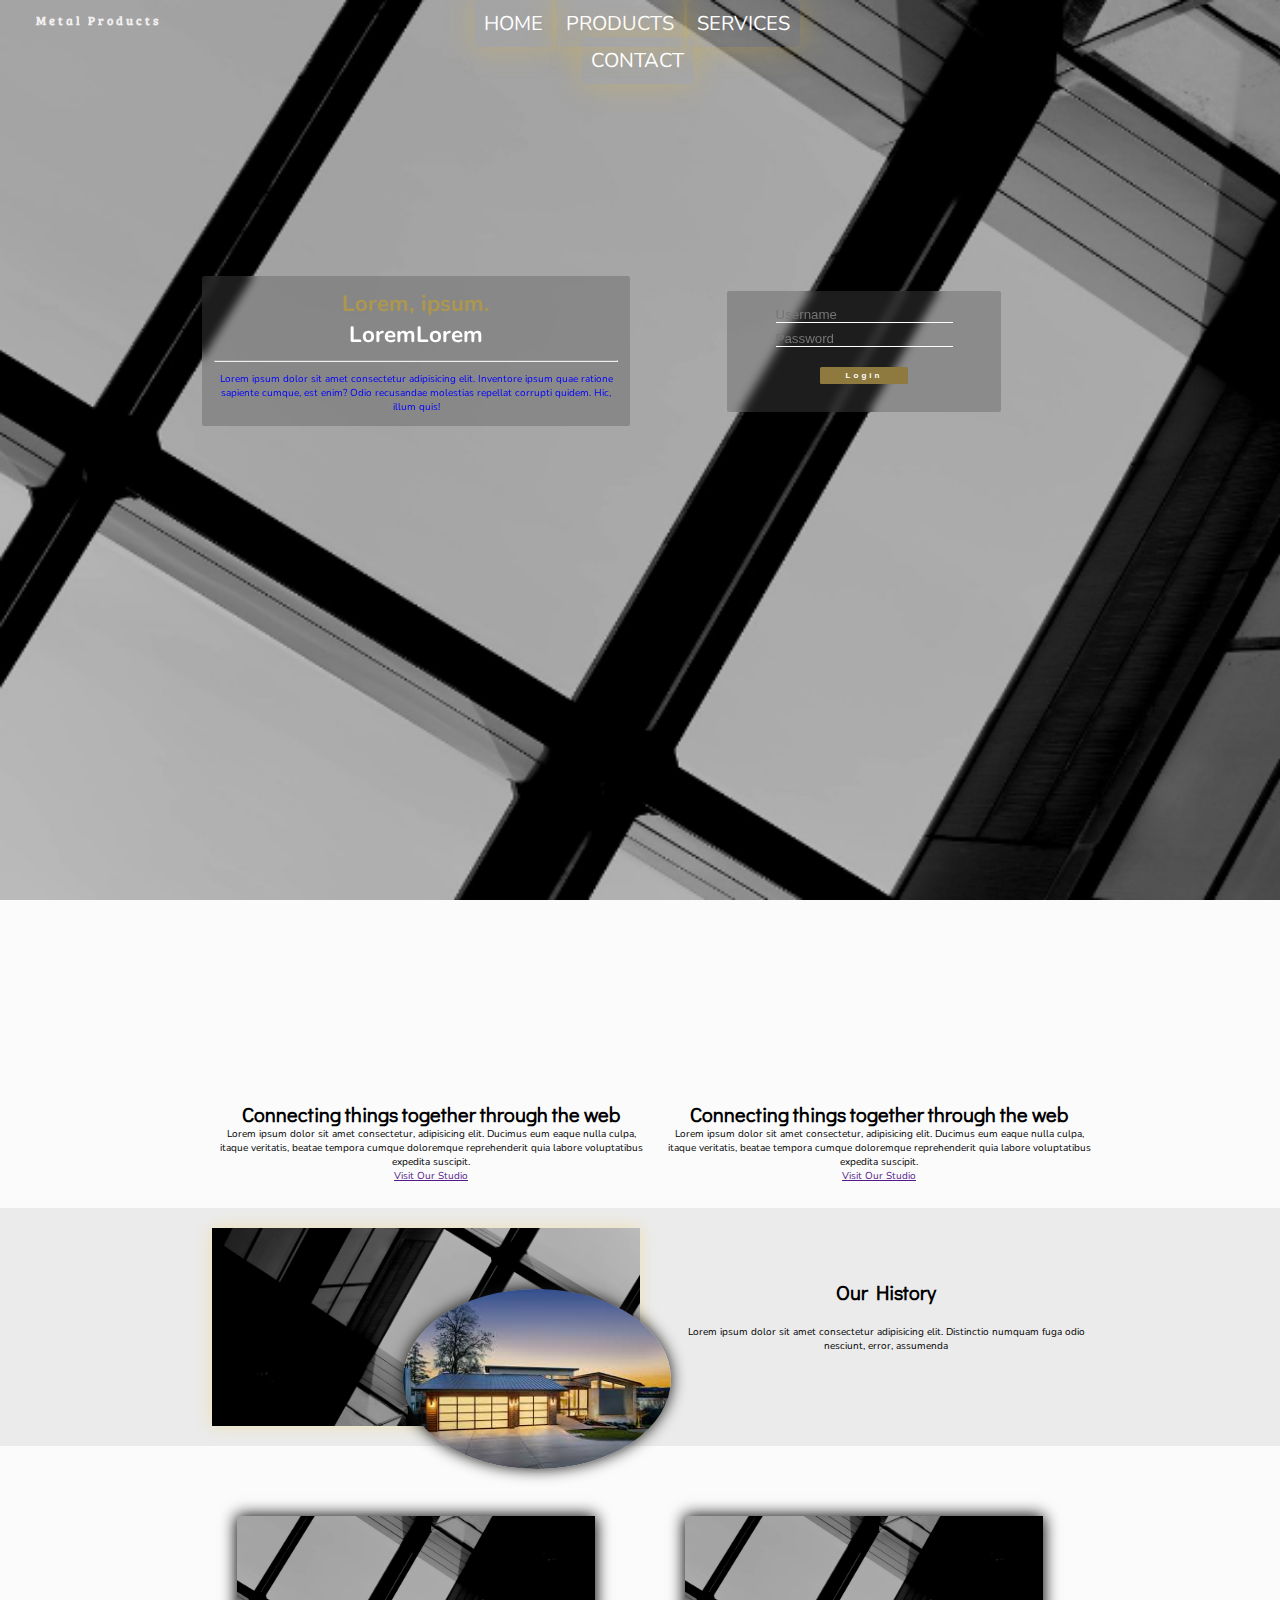
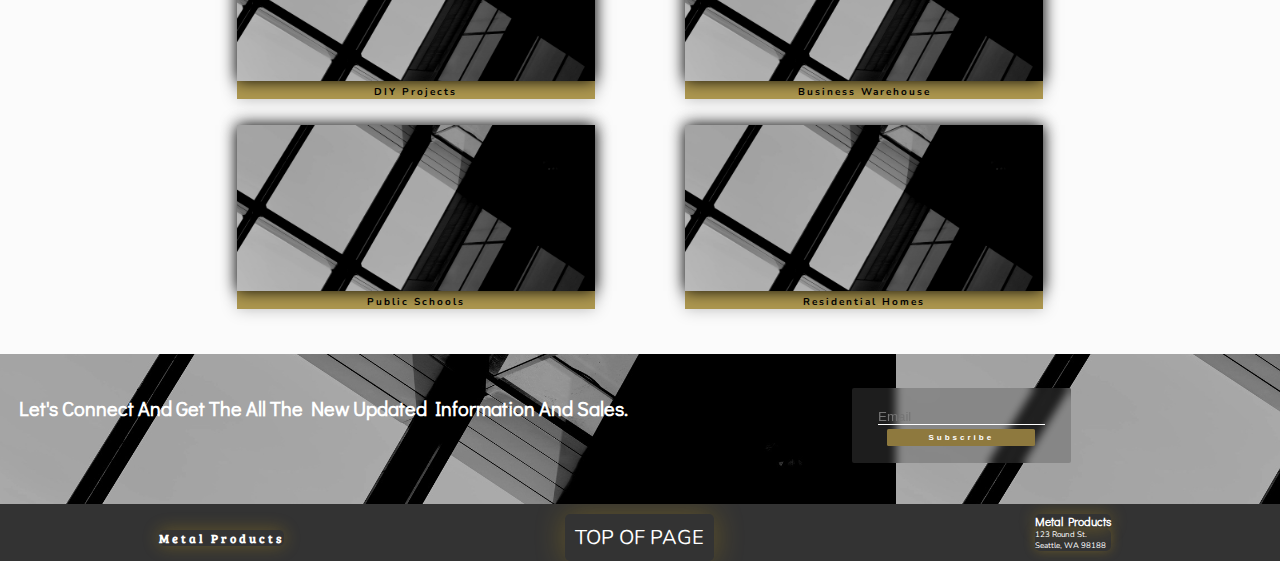
==== index.html @ ceb19df6 "Initial commit" ====
<!DOCTYPE html>
<html lang="en">
  <head>
    <meta charset="UTF-8" />
    <meta http-equiv="X-UA-Compatible" content="IE=edge" />
    <meta name="viewport" content="width=device-width, initial-scale=1.0" />
    <title>Metal Product</title>
    <link rel="icon" href="favicon.ico?v2" />
    <link rel="stylesheet" href="style.css" />
  </head>
  <body>
    <header>
      <div class="nav-container">
        <div class="nav-logo"><h3>Metal Products</h3></div>
        <ul class="ul-links">
          <li><a href="">Home</a></li>
          <li><a href="products.html">Products</a></li>
          <li><a href="">Services</a></li>
          <li><a href="contactme.html">Contact</a></li>
        </ul>
      </div>
    </header>
    <main>
      <section class="hero-container">
        <div class="hero-container-box">
          <div class="box-left">
            <div class="left">
              <div class="left-text-xlarge">Lorem, ipsum.</div>
              <div class="left-text-xlarge dev">LoremLorem</div>
              <hr />
              <p>Lorem ipsum dolor sit amet consectetur adipisicing elit. Inventore
              ipsum quae ratione sapiente cumque, est enim? Odio recusandae
              molestias repellat corrupti quidem. Hic, illum quis!
            </p>
            </div>
          </div>
          <div class="box-right">
            <div class="right">
              <form class="form-login">
                <div class="form-group">
                  <input type="text" placeholder="Username" />
                </div>
                <div class="form-group">
                  <input type="password" placeholder="Password" />
                </div>
                <div class="form-group">
                  <button class="button-login">Login</button>
                </div>
              </form> 
            </div>
            </div>
          </div>
        </div>
      </section>
      <section class="main-about-text">
        <div class="inner-about">
          <div class="about-text-left">
            <h1 class="section-subject">
              Connecting things together <span>through the web</span>
            </h1>
            <p>
              Lorem ipsum dolor sit amet consectetur, adipisicing elit. Ducimus
              eum eaque nulla culpa, itaque veritatis, beatae tempora cumque
              doloremque reprehenderit quia labore voluptatibus expedita suscipit.
            </p>
           
            <a href="" class="main-btn btn-color">Visit Our Studio</a>
          </div>
          <div class="about-text-right">
            <h1 class="section-subject">
              Connecting things together <span>through the web</span>
            </h1>
            <p>
              Lorem ipsum dolor sit amet consectetur, adipisicing elit. Ducimus
              eum eaque nulla culpa, itaque veritatis, beatae tempora cumque
              doloremque reprehenderit quia labore voluptatibus expedita suscipit.
            </p>
            <a href="" class="main-btn btn-color">Visit Our Studio</a>
          </div>
        </div>
     
      </section>
      <section class="main-history">
        <div class="main-history-text">
          <img
            class="history-img"
            src="./images/Login Page Mobile Prototype (2).png"
            alt="metal building"
          />
          <img
            class="history-circle"
            src="./images/RoofHomeCircle.jpg"
            alt="metal building"
          />
          <div class="history-text">
                <h1>Our History</h1>
            <p>
              Lorem ipsum dolor sit amet consectetur adipisicing elit.
              Distinctio numquam fuga odio nesciunt, error, assumenda
            </p>

          </div>
        </div>
      </section>
      <section class="project">
        <div class="fig fig-one">
            <a href="" class="button btn-color btn-smaller"><img src="./images/Login Page Mobile Prototype.png" alt="" />
      DIY Projects</a>
        </div>
        <div class="fig fig-two">
            <a href="" class="button btn-color btn-smaller"><img src="./images/Login Page Mobile Prototype.png" alt="" />
                Business Warehouse</a> 
        </div>
        <div class="fig fig-three">
            <a href="" class="button btn-color btn-smaller"> <img src="./images/Login Page Mobile Prototype.png" alt="" />
                Public Schools</a>
        </div>
        <div class="fig fig-four">
            <a href="" class="button btn-color btn-smaller"><img src="./images/Login Page Mobile Prototype.png" alt="" />
                Residential Homes</a>
        </div>
      </section>
      <section class="main-subscribe">
        <h1 class="section-item section-subject-left">
          Let's Connect And Get The All The New <span> Updated Information And Sales.</span>
        </h1>
        <div class="section-item section-subject-right">
          <form class="form-login">
            <div class="form-group">
              <input type="text" placeholder="Email" />
            </div>
            <div class="form-group">
              <button class="button-login">Subscribe</button>
            </div>
          </form>
        </div>
      </section>
    </main>
    <footer class="main-footer">
        <section class="nav-logo nav-logo-footer">
          <h3>Metal Products</h3>
        </section>
        <section>
          <ul class="ul-links">
            <li><a href="">Top of Page</a></li>
           
          </ul>
        </section>
      <section class="contact-info">
        <h3>Metal Products</h3>
        <p>
          123 Round St. <br />
          Seattle, WA 98188
        </p>
      </section>
    </footer>
  </body>
</html>
---- style.css ----
@import url('https://fonts.googleapis.com/css2?family=Bree+Serif&family=Didact+Gothic&family=Kreon:wght@700&family=Nunito:wght@300&family=Source+Sans+Pro:ital,wght@0,300;0,700;1,900&family=Space+Mono:wght@400;700&display=swap');

/* font-family: 'Bree Serif', serif;
font-family: 'Didact Gothic', sans-serif;
font-family: 'Kreon', serif;
font-family: 'Nunito', sans-serif;
font-family: 'Source Sans Pro', sans-serif;
font-family: 'Space Mono', monospace; */



* {
    padding: 0;
    margin: 0;
    box-sizing: border-box;
}
html{
    background-color:rgba(247, 247, 247, 0.5);
    max-width: 1900px;
    
}

body {
    font-size: 10px;
    height: 100vh;
    width: 100%;
    background-color:rgb(151, 146, 146);
    background: url(/images/Login\ Page\ Mobile\ Prototype.png);
    background-size: cover;
    background-repeat: no-repeat;
    font-family: 'Nunito', sans-serif;
    min-width: 310px;
}
/* main {
    width: 70%;
    margin: 0 auto;
} */



h1, h2, h3, h4, h5, h6 {
    font-family:'Didact Gothic', sans-serif;
}
button {
    background-color:#8E793E;
    border-radius: 0.2em;
    border: none;
    font-size: 0.8em;
    padding: 0.5em;
    text-align: center;
    transition: all 500ms ease-in-out;
}

button:hover{
    background-color:rgb(44, 44, 44);
}

header{
    width: 100%;
    height: 20hv;
    color: rgb(242, 239, 239);
    background: transparent;
    /* transition: all 300ms ease-in-out; */
}

.header:hover {
    box-shadow: 0px 0px 15px 2px black;
}

.header-other{
    padding: 2em;
    width: 100%;
    background-color: #333;
}

.nav-container{
    display: grid;
    grid-template-columns: repeat(3, 1fr);
    grid-template-areas: "logo links search";
    margin-left: 0.7em;
    margin-right: 1.2em;
}

.nav-logo h3{
    font-family: 'Bree Serif', serif;
    text-align: left;
    margin-top: 1em;
    margin-left: 2.5em;
    letter-spacing: 3px;;
    grid-area: logo;
}


.ul-links{
    text-align: center;
    grid-area: links;
    transition: all 400ms ease-in-out;
}

.ul-links li {
      display: inline-block;
      text-transform: uppercase;
      cursor: pointer;
      list-style-type: none;
      margin-top: 1em;
}

.ul-links li a{
    text-decoration: none;
    color: white;
    font-size: 0.8em;
    padding: 0.5em;
    transition: all 400ms ease-in-out;
}

.ul-links li a:hover{
    color:rgb(8, 55, 246);
    font-size: 0.8em;
}

.hero-container{
    width: 100%;
}

.hero-container-box{
   display: grid;
   grid-template-columns: repeat(2, 1fr);
   grid-template-areas: "left right";
   width: 70%;
   margin: 0 auto;
}

.left{
 grid-area: left;
 color: blue;
 background-color: aqua;
}

.right{
    grid-area: right;
}

.form-group input {
    outline: none;
    margin: 0.3em;
    max-width: 90%;

}

.form-group input:focus::placeholder{
    /* Reduce the font size when focused */
    font-size: 0.7em;
}


.form-group{
    text-align: center;
}


.hero-container{
    height: 90vh;
}

.hero-container-box{
    margin-top: 5%;

}

.box-left, .box-right{
    padding: 1em;
}

.left, .right{
    padding: 1em;
    border: 2px solid transparent;
    background: #54545459;
    border-radius: 2px;
    backdrop-filter: blur(0.4em);
 }

 .left{
    max-height: 100%;
    width: 100%;
 }
 .right{
    width: 100%;
 }

 .left-text-large{
    font-size: 1.5rem;
    color: #ffffff;
 }

 .left-text-xlarge{
    font-size: 1.4rem;
    color:#AD974F;
    font-weight: 700;
 }

.dev{
    color: #ffffff;
 }
 hr{
    margin-bottom: 1em;
    margin-top: 1em;
 }

 .form-login input{
    border: none;
    background: transparent;
    border-bottom: 1px solid #ffffff;
 }

 .button-login{
    width: 80%;
    color: #ffffff;
    font-weight: 900;
    letter-spacing: 3px;
 }
 /* media query for button-login */


 /* ----------------- About text below hero image --------------- */
.main-about-text{
    display: flow-root;
    margin: 1.5em;
    width: 100%;
}
.inner-about{
    width: 70%;
    margin: 0 auto;
}

.main-about-text .about-text-left {
    float: left;
    width: 50%;
    text-align: center;
    padding: 1em;
}
.main-about-text .about-text-right {
    float: right;
    width: 50%;
    text-align: center;
    padding: 1em;
}

.img-prod{
    float: left;
    width: 50%;
    text-align: center;
    padding: 1em;
}


 /* ----------------- History text below About Info --------------- */

 .main-history{
     width: 100%;
     background-color:rgba(181, 181, 181, 0.235);
 }
.main-history-text {
    display: flow-root;
    margin-top: 8em;
    position: relative;
    padding: 2em;
    width: 70%;
    margin: 0 auto;
}

.history-img{
    float: left;
    width: 50%;
    box-shadow: 0 0 1.5em rgba(247, 192, 11, 0.25);
    position: relative;
    /* box-shadow: 0 0 1.5em rgba(0, 0, 0, 0.25); */

}
.history-circle{
    position: absolute;
    top: 34%;
    left: 23.5%;
    border-radius: 60%;
    width: 30%;
    box-shadow: 0 0 1.5em rgb(20, 20, 19);
    animation-name: slide-bottom;
    animation-duration: 3s;

}



.history-text{
    position: absolute;
    top: 30%;
    left: 55%;
}
/* mediaquery when smaller screen add top to decrease */
.history-text h1 {
    text-align: center;
    padding-bottom: 1em;
}

 /* ----------------- Sample work below history --------------- */
main{
    text-align: center;
}
.project{
    display: grid;
    grid-template-columns: repeat(2, 1fr);
    grid-template-rows: repeat(2, 1fr);
    grid-template-areas:
    "img1 img2"
    "img3 img4";
    gap: 0.1em;
    max-width: 70%;
    text-align: center;
    margin: 0 auto;
    margin-top: 7em;
    margin-bottom: 2em;
}

.fig{
  width: min(80%, 45em);
  margin: 0 auto 2.5em;
  box-shadow: 0 0 1.5em rgba(0, 0, 0, 0.25);
  background-color:#AD974F;
  display: flow-root;
}
.fig img{
    max-width: 100%;
    max-height: 100%;
    box-shadow: 0 0 1.5em rgba(0, 0, 0, 0.963);
    transition: all 400ms ease-in-out;
}
.fig img:hover{
    box-shadow: 0 0 1.5em rgba(115, 115, 115, 0.277);
    transition: all 400ms ease-in-out;
}

.fig a {
    max-width: 100%;
    text-decoration: none;
    letter-spacing: 2px;
    font-weight: 700;
    color: black;

}

.fig-one{
    grid-area: img1;
    position: relative;
}

.fig-two{
    grid-area: img2;
    position: relative;
}
.fig-three{
    grid-area: img3;
    position: relative;
}
.fig-four{
    grid-area: img4;
    position: relative;
}


/* -----------------Lets connect below sample projects--------------- */

.main-subscribe{
    background: url(/images/Login\ Page\ Mobile\ Prototype.png);
    height: 15em;
    /* background-color: rgba(155, 155, 155, 0.497); */
    display: grid;
    grid-template-columns: repeat(2, 1fr);
    grid-template-areas: "left right";
    position: relative;
    padding-bottom: 6em;
    padding-left: 0.5em;
}

.section-item{
    margin: auto;
    color: #ffffff;
}

.section-subject-left{
    grid-area:  left;
}

.section-subject-right{
    padding: 1.5em;
    border: 2px solid transparent;
    background: #54545459;
    border-radius: 2px;
    backdrop-filter: blur(0.4em);
    grid-area:  right;
    margin-top: 1em;


}
/* -----------------Footer below lets connect---------------------------- */
.main-footer {
    background-color: #333;
    display: grid;
    grid-template-columns: repeat(3, 1fr);
    gap: 2em;
    color: #ffffff;
    /* position: sticky;
    bottom: 0; */
    width: 100%;
}
.main-footer section{
    margin: auto;
    padding: 1em;
}

.contact-info p{
    font-size: 0.8em;
}

.ul-links a, .nav-logo-footer h3, .contact-info p, .contact-info h3{
    border-radius: 5px;
    box-shadow: 0 0 1.5em rgba(247, 192, 11, 0.25);

}




/* ---------------------------------------------- Products Page -------------------------------------------------------------- */

.body-product{
    font-size: 8px;
    height: 100%;
    width: 100vw;
    background-color:rgb(151, 146, 146);
    background: url(/images/Login\ Page\ Mobile\ Prototype.png);
    background-size: cover;
    background-repeat: no-repeat;
    font-family: 'Nunito', sans-serif;
}

.product-container{
    width: 80%;
    height: 100%;
    margin: 3em auto;
    padding: 3em;
    display: grid;
    grid-template-columns: repeat(2, 1fr);
    grid-template-areas: "left right";
    position: relative;
    border: 2px solid transparent;
    background: #54545459;
    border-radius: 2px;
    backdrop-filter: blur(0.4em);
}

.sub-left-container, .sub-right-container{
    box-shadow: 0 0 1.5em rgba(0, 0, 0, 0.997);
    background-color: #ffffff;
    margin: auto;
    padding: 2em;
}
.sub-right-container{
    grid-area: right;
}
.sub-left-container{
    grid-area: left;
}


.img-bottom, .img-top{
    max-width: 70%;
    /* border: 2px solid rgba(49, 48, 48, 0.707); */
    box-shadow: 0 0 1.5em rgba(0, 0, 0, 0.997);
}

.img-top{
    max-width: 25%;
    position: absolute;
    top: 17em;
    left: 13em;
}

.pc-one{
    animation-name: slide-left;
    animation-duration: 3s;

}
.pc-two{
    animation-name: slide-right;
    animation-duration: 3s;

}
.pc-three{
    animation-name: slide-bottom;
    animation-duration: 3s;

}


@keyframes slide-left{
    from{ transform: translateX(-90em)}
    to{ transform: translateX(0)}
}
@keyframes slide-right{
    from{ transform: translateX(90em)}
    to{ transform: translateX(0)}
}
@keyframes slide-bottom{
    from{ transform: translateY(90em)}
    to{ transform: translateY(0)}
}


/*--------------------------------------- contact me page ------------------------------------ */
.form-body{
    margin: auto;
}
.form-title {
	font-weight: 300;
	margin: 0;
	margin-bottom: 1.25rem;
}

.out{
    width: 60%;
    height: 70%;

}

.container {
	background-color:#fff;
	border-radius: 2em;
    max-width: 100%;
	overflow: hidden;
	position: relative;
    height: 70%;
    top: 15%;
    left: 20%;

}

.container-form {
    height: 100%;
	position: absolute;
	top: 0;
	transition: all 0.6s ease-in-out;

}

.container-left {
	left: 0;
	width: 50%;
	z-index: 2;
}

.container.right-side-active .container-left {
	transform: translateX(100%);
}

.container-message {
	left: 0;
	opacity: 0;
	width: 50%;
	z-index: 1;
}

.container.right-side-active .container-message {
	animation: show 2s;
	opacity: 1;
	transform: translateX(100%);
	z-index: 5;
}

.container-over {
	height: 100%;
	left: 50%;
	overflow: hidden;
	position: absolute;
	top: 0;
	transition: transform 0.6s ease-in-out;
	width: 50%;
	z-index: 100;
}

.container.right-side-active .container-over {
	transform: translateX(-100%);
}

.overlay {
	background: url("/images/RoofHomeCircle.jpg");
	background-attachment: fixed;
	background-position: center;
	background-repeat: no-repeat;
	background-size: cover;
	height: 100%;
	left: -100%;
	position: relative;
	transform: translateX(0);
	transition: transform 0.6s ease-in-out;
	width: 200%;
}

.container.right-side-active .overlay {
	transform: translateX(50%);
}


.container.right-side-active {
	transform: translateX(0);
}


.container.right-side-active {
	transform: translateX(20%);
}

.btn {
	background-color:#8E793E;
    max-width: 100%;
	border-radius: 1.4em;
	color: #ffffff;
	font-size: 0.8rem;
	font-weight: bold;
	letter-spacing: 0.1rem;
	padding: 0.9rem;
	text-transform: uppercase;
	transition: transform 80ms ease-in;
}



.btn:active {
	transform: scale(0.95);
}

.form {
	background-color:rgba(255, 255, 255, 0.58);
	display: flex;
	align-items: center;
	justify-content: center;
	flex-direction: column;
	padding: 0.7rem;
	height: 100%;
	text-align: center;
}

.input {
	background-color: rgba(64, 64, 64, 0.222);
	border: none;
	padding: 0.3rem;
	width: 100%;
}
.input100{
    background-color: rgba(64, 64, 64, 0.222);
	border: none;
	padding: 0.9rem;
	margin: 0.5rem 0;
	width: 100%;
}
@keyframes show {
	0%,
	49.99% {
		opacity: 0;
		z-index: 1;
	}

	50%,
	100% {
		opacity: 1;
		z-index: 5;
	}
}


/* --------------------Media Queries ---- Responsive Development ---------------------- */



@media only screen and (max-width: 480px) {
    /* hero container */

    .hero-container-box{
        display: grid;
        grid-template-columns: 1fr;
        grid-template-rows: repeat(2, 1fr);
        grid-template-areas:
        "left"
        "right";
     }
     .box-left{
        margin: 4em;
     }
     .box-right{
        margin: 4em;
     }

     /* main info */
     .main-about-text{
        margin-top: 10em;
     }

     /* history container */
     .main-history-text {
        position: relative;
        padding: 7em;

    }

     .history-img{
       display: none;
    }
    .history-circle{
        display: none;
    }

    .history-text{
        position: absolute;
        top: 20%;
        left: 5%;
        padding-right: 5%;
    }

    /* subscribe area */

    .main-subscribe{
        display: grid;
        grid-template-columns: 1fr;
        grid-template-rows: repeat(2, 1fr);
        grid-template-areas:
        "left"
        "right";
        position: relative;
        height: 25em;
    }
        /* PRODUCTS PAGE */
        .img-bottom{
            position: relative;
        }
        .img-top{
            max-width: 20%;
            position: absolute;
            top: 12em;
            left: 10em;
        }
        .sub-right-container{
            font-size: 0.6em;
        }
        .sub-right-container h3{
            font-size: 0.9em;
        }


}

@media only screen and (min-width: 481px) and (max-width: 768px) {

    /* Home page */
    /* .hero-container-box{
        display: grid;
        grid-template-columns: 1fr;
        grid-template-rows: repeat(2, 1fr);
        grid-template-areas:
        "right"
        "left";
     } */
    .left{
        grid-area: left;
        margin-bottom: 9em;
       }
       
    .right{
        grid-area: right;
    }


     /* main info */
     .main-about-text{
        margin-top: 10em;
     }

       /* PRODUCTS PAGE */
       .img-bottom{
        position: relative;
    }
    .img-top{
        max-width: 20%;
        position: absolute;
        top: 21em;
        left: 14em;
    }
    .main-subscribe{
        height: 8em;
    }

}

@media only screen and (min-width: 769px) and (max-width: 1024px) {

    /* .hero-container-box{
        display: grid;
        grid-template-columns: 1fr;
        grid-template-rows: repeat(2, 1fr);
        grid-template-areas:
        "left"
        "right";
        place-items: center;
        height: 60em;
     } */
     .left{
        grid-area: left;
        padding: 5em;
       }
       
    .right{
        grid-area: right;
        padding: 1em;
    }

    .right button{
        margin: 2em;
        width: 35%;
    }
    .box-left{
        max-width: 90%;
     }
     .box-right{
        width: 70%;
        padding: 2em;

     }
     /* main info */
     .main-about-text{
        margin-top: 10em;
     }

     /* PRODUCTS PAGE */
    .img-bottom{
        position: relative;
    }
    .img-top{
        max-width: 25%;
        position: absolute;
        top: 20em;
        left: 17em;
    }
    .main-subscribe{
        height: 10em;
    }



}

@media only screen and (min-width: 1025px) and (max-width: 1200px) {
    /* HOME PAGE */

     .hero-container-box{
        margin-top: 17%;
    }
    .right button{
        margin: 2em;
        width: 35%;
    }

    /* PRODUCTS PAGE */
    .img-bottom{
        position: relative;
    }
    .img-top{
        max-width: 25%;
        position: absolute;
        top: 22em;
        left: 21em;
    }

    .section-subject-right{
        margin-top: 2.4em;
    }

}

@media only screen and (min-width: 1201px) {
    .ul-links li a {
        font-size: 2em;
    }
    .hero-container-box{
        place-items: center;

     }

    .hero-container-box{
        margin-top: 15%;
    }
    .right button{
        margin: 2em;
        width: 35%;
    }
    .box-right{
        width: 70%;
        padding: 2em;

    }

    
     /* PRODUCTS PAGE */
     .img-bottom{
        position: relative;
    }
    .img-top{
        max-width: 25%;
        position: absolute;
        top: 27em;
        left: 27em;
    }

    .section-subject-right{
        margin-top: 3.4em;
    }
}
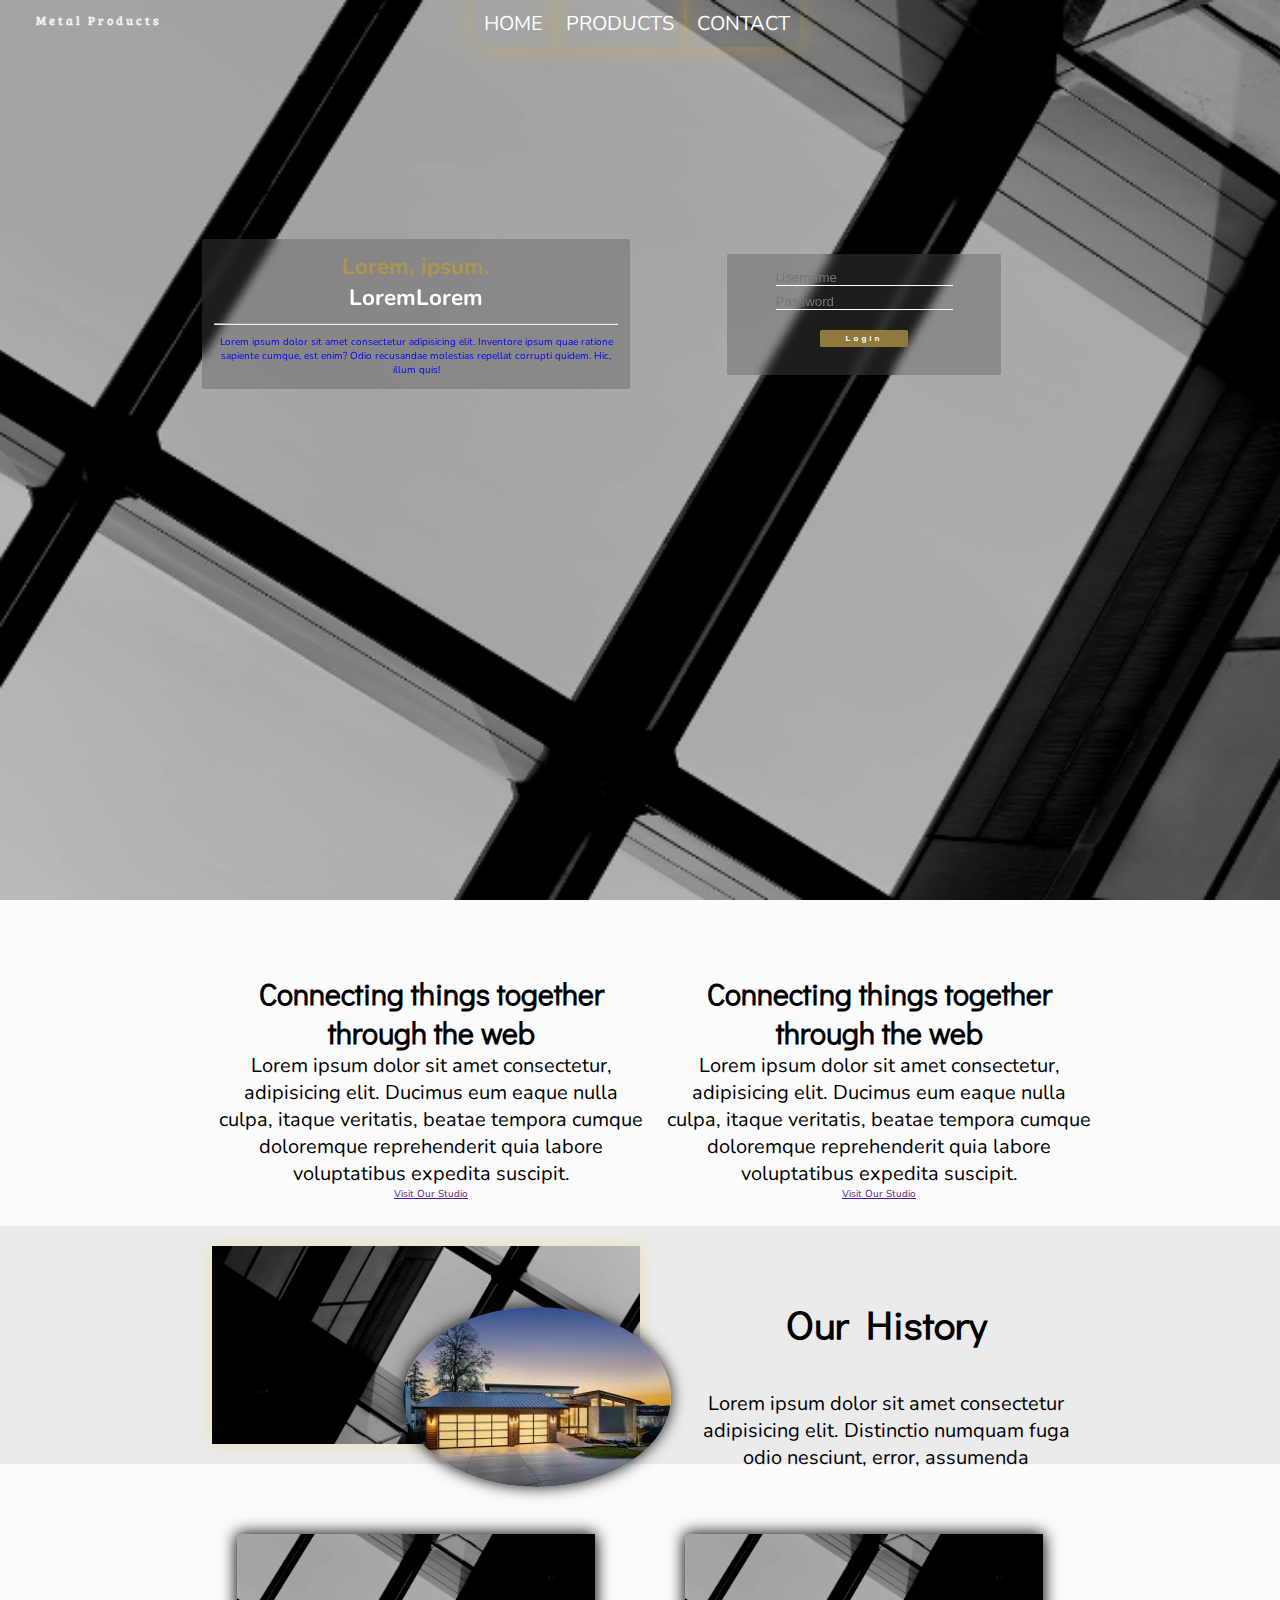
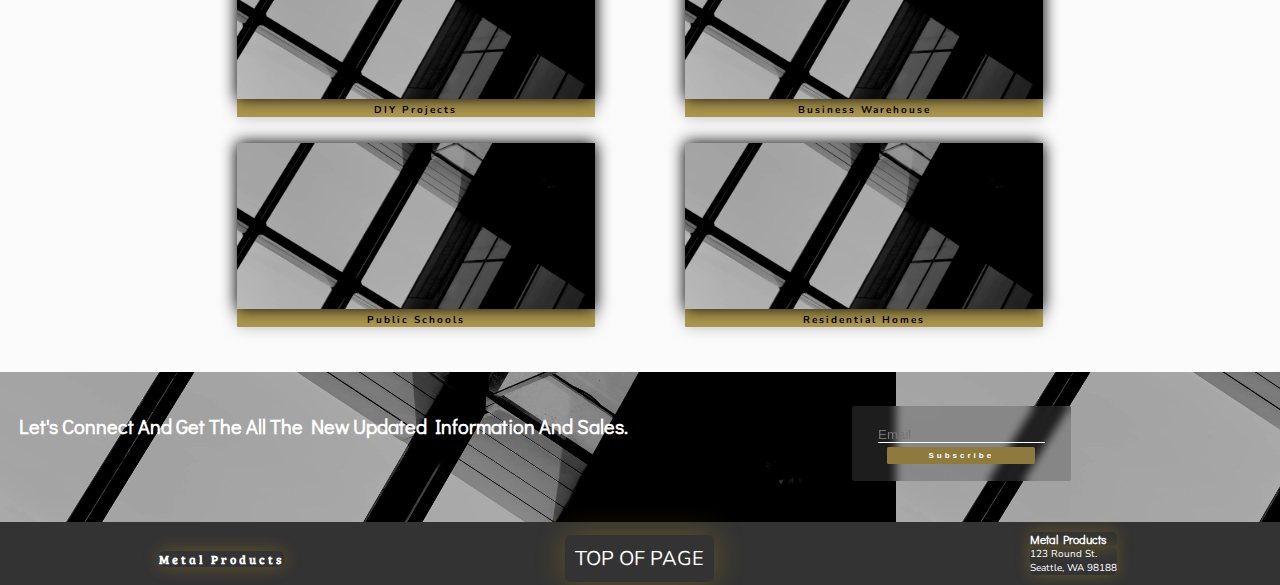
==== commit 2e1acaff: "updates" ====
--- a/index.html
+++ b/index.html
@@ -15,7 +15,7 @@
         <ul class="ul-links">
           <li><a href="">Home</a></li>
           <li><a href="products.html">Products</a></li>
-          <li><a href="">Services</a></li>
+          <!-- <li><a href="">Services</a></li> -->
           <li><a href="contactme.html">Contact</a></li>
         </ul>
       </div>
--- a/style.css
+++ b/style.css
@@ -159,7 +159,7 @@
 
 
 .hero-container{
-    height: 90vh;
+    height: 80vh;
 }
 
 .hero-container-box{
@@ -407,8 +407,8 @@
     grid-template-columns: repeat(3, 1fr);
     gap: 2em;
     color: #ffffff;
-    /* position: sticky;
-    bottom: 0; */
+    position: relative;
+    bottom: 0;
     width: 100%;
 }
 .main-footer section{
@@ -417,7 +417,7 @@
 }
 
 .contact-info p{
-    font-size: 0.8em;
+    font-size: 1em;
 }
 
 .ul-links a, .nav-logo-footer h3, .contact-info p, .contact-info h3{
@@ -426,6 +426,16 @@
 
 }
 
+.main-footer-contact{
+    background-color: #333;
+    display: grid;
+    grid-template-columns: repeat(3, 1fr);
+    color: #ffffff;
+    padding: 2em;
+    /* position: relative; */
+    /* bottom: 0; */
+    width: 100%;
+}
 
 
 
@@ -518,6 +528,7 @@
 /*--------------------------------------- contact me page ------------------------------------ */
 .form-body{
     margin: auto;
+    background-image: none;
 }
 .form-title {
 	font-weight: 300;
@@ -527,12 +538,11 @@
 
 .out{
     width: 60%;
-    height: 70%;
-
+    height: 100%;
 }
 
 .container {
-	background-color:#fff;
+	background-color:#b8b8b8;
 	border-radius: 2em;
     max-width: 100%;
 	overflow: hidden;
@@ -540,6 +550,7 @@
     height: 70%;
     top: 15%;
     left: 20%;
+    box-shadow: 0 0 3.5em rgba(0, 0, 0, 0.997);
 
 }
 
@@ -710,7 +721,7 @@
 
     }
 
-     .history-img{
+    .history-img{
        display: none;
     }
     .history-circle{
@@ -752,21 +763,16 @@
         .sub-right-container h3{
             font-size: 0.9em;
         }
-
-
 }
 
 @media only screen and (min-width: 481px) and (max-width: 768px) {
-
-    /* Home page */
-    /* .hero-container-box{
-        display: grid;
-        grid-template-columns: 1fr;
-        grid-template-rows: repeat(2, 1fr);
-        grid-template-areas:
-        "right"
-        "left";
-     } */
+    .hero-container, .hero-container-box{
+        height: 95vh;
+        /* justify-items: center; */
+        align-items: center;
+
+    }
+
     .left{
         grid-area: left;
         margin-bottom: 9em;
@@ -779,7 +785,7 @@
 
      /* main info */
      .main-about-text{
-        margin-top: 10em;
+        margin-top: 5em;
      }
 
        /* PRODUCTS PAGE */
@@ -799,6 +805,12 @@
 }
 
 @media only screen and (min-width: 769px) and (max-width: 1024px) {
+    .hero-container, .hero-container-box{
+        height: 95vh;
+        /* justify-items: center; */
+        align-items: center;
+
+    }
 
     /* .hero-container-box{
         display: grid;
@@ -833,9 +845,9 @@
 
      }
      /* main info */
-     .main-about-text{
-        margin-top: 10em;
-     }
+     /* .main-about-text{
+        margin-top: 5em;
+     } */
 
      /* PRODUCTS PAGE */
     .img-bottom{
@@ -857,14 +869,22 @@
 
 @media only screen and (min-width: 1025px) and (max-width: 1200px) {
     /* HOME PAGE */
-
-     .hero-container-box{
-        margin-top: 17%;
-    }
+    .hero-container, .hero-container-box{
+        height: 95vh;
+        /* justify-items: center; */
+        align-items: center;
+
+    }
+
     .right button{
         margin: 2em;
         width: 35%;
     }
+
+     /* main info */
+     .main-about-text{
+        margin-bottom: 2em;
+     }
 
     /* PRODUCTS PAGE */
     .img-bottom{
@@ -880,6 +900,12 @@
     .section-subject-right{
         margin-top: 2.4em;
     }
+    .history-text,  .inner-about p{
+        font-size: 2em;
+    }
+    .inner-about h1{
+        font-size: 3em;
+    }
 
 }
 
@@ -920,5 +946,11 @@
     .section-subject-right{
         margin-top: 3.4em;
     }
-}
-
+    .history-text,  .inner-about p{
+        font-size: 2em;
+    }
+   .inner-about h1{
+        font-size: 3em;
+    }
+}
+
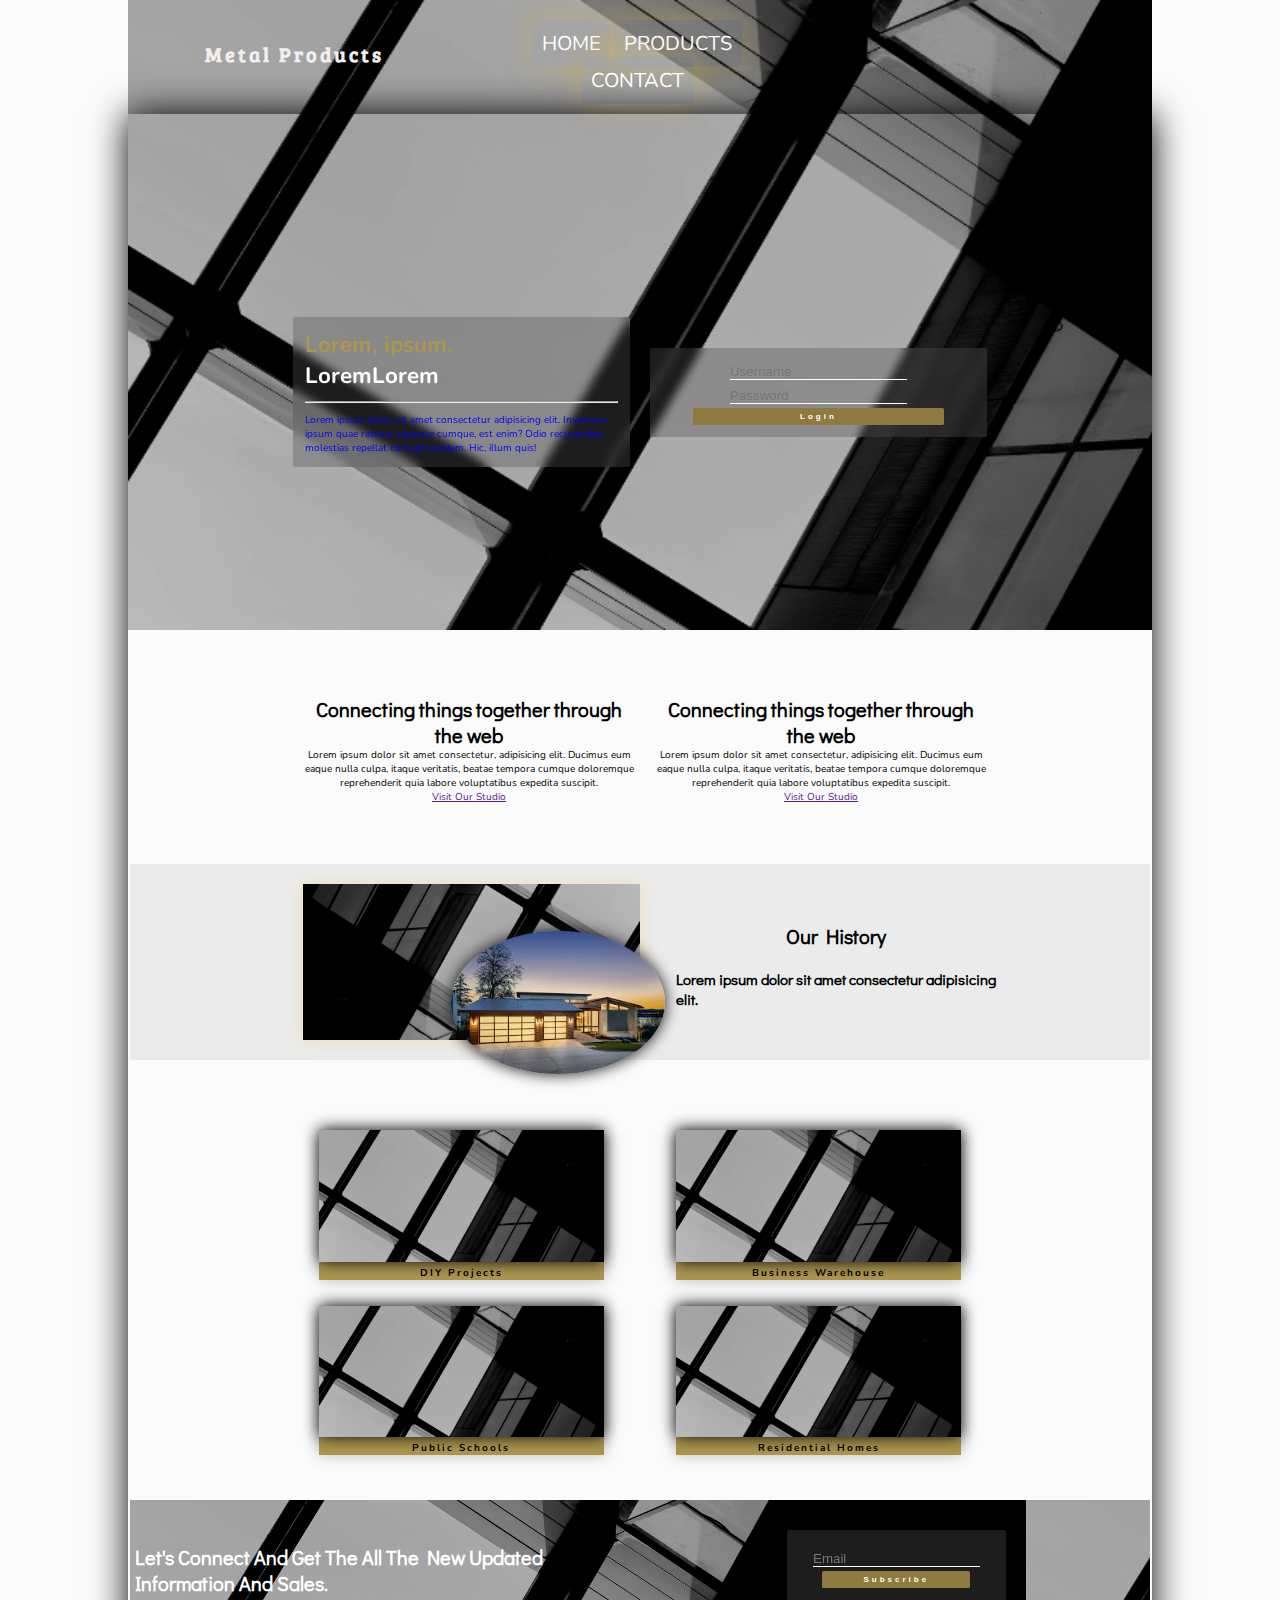
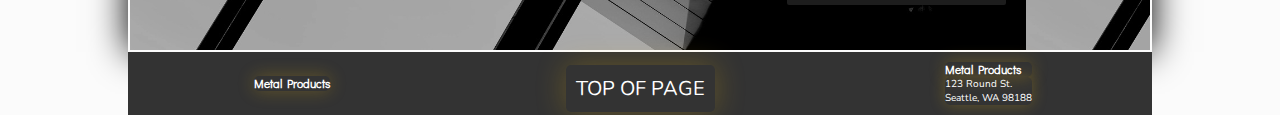
==== commit d2c15321: "Added Updates" ====
--- a/index.html
+++ b/index.html
@@ -11,11 +11,10 @@
   <body>
     <header>
       <div class="nav-container">
-        <div class="nav-logo"><h3>Metal Products</h3></div>
+        <div class="nav-logo"><h1>Metal Products</h1></div>
         <ul class="ul-links">
-          <li><a href="">Home</a></li>
+          <li><a href="index.html">Home</a></li>
           <li><a href="products.html">Products</a></li>
-          <!-- <li><a href="">Services</a></li> -->
           <li><a href="contactme.html">Contact</a></li>
         </ul>
       </div>
@@ -94,11 +93,9 @@
           />
           <div class="history-text">
                 <h1>Our History</h1>
-            <p>
+            <h2>
               Lorem ipsum dolor sit amet consectetur adipisicing elit.
-              Distinctio numquam fuga odio nesciunt, error, assumenda
-            </p>
-
+            </h2>
           </div>
         </div>
       </section>
@@ -143,7 +140,6 @@
         <section>
           <ul class="ul-links">
             <li><a href="">Top of Page</a></li>
-           
           </ul>
         </section>
       <section class="contact-info">
--- a/style.css
+++ b/style.css
@@ -16,27 +16,22 @@
 }
 html{
     background-color:rgba(247, 247, 247, 0.5);
-    max-width: 1900px;
-    
+    max-width: 1900px; 
 }
 
 body {
     font-size: 10px;
-    height: 100vh;
-    width: 100%;
+    height: 70vh;
+    width: 80%;
     background-color:rgb(151, 146, 146);
     background: url(/images/Login\ Page\ Mobile\ Prototype.png);
     background-size: cover;
     background-repeat: no-repeat;
     font-family: 'Nunito', sans-serif;
     min-width: 310px;
-}
-/* main {
-    width: 70%;
     margin: 0 auto;
-} */
-
-
+   
+}
 
 h1, h2, h3, h4, h5, h6 {
     font-family:'Didact Gothic', sans-serif;
@@ -79,9 +74,10 @@
     grid-template-areas: "logo links search";
     margin-left: 0.7em;
     margin-right: 1.2em;
-}
-
-.nav-logo h3{
+    padding: 2em;
+}
+
+.nav-logo h1{
     font-family: 'Bree Serif', serif;
     text-align: left;
     margin-top: 1em;
@@ -108,14 +104,14 @@
 .ul-links li a{
     text-decoration: none;
     color: white;
-    font-size: 0.8em;
+    font-size: 2em;
     padding: 0.5em;
     transition: all 400ms ease-in-out;
 }
 
 .ul-links li a:hover{
     color:rgb(8, 55, 246);
-    font-size: 0.8em;
+    font-size: 1.8em;
 }
 
 .hero-container{
@@ -128,6 +124,9 @@
    grid-template-areas: "left right";
    width: 70%;
    margin: 0 auto;
+   height: 50vh;
+   align-items: center;
+   margin-bottom: 4.4em;
 }
 
 .left{
@@ -159,7 +158,9 @@
 
 
 .hero-container{
-    height: 80vh;
+    /* height: 80vh;
+} */
+ max-height: 100%;
 }
 
 .hero-container-box{
@@ -222,14 +223,20 @@
 
 
  /* ----------------- About text below hero image --------------- */
+ main{
+     border: 2px solid transparent;
+     box-shadow: 0 0 3.5em rgba(0, 0, 0, 0.997);
+ }
 .main-about-text{
     display: flow-root;
-    margin: 1.5em;
+    margin: 0.5em;
     width: 100%;
 }
 .inner-about{
     width: 70%;
     margin: 0 auto;
+    padding: 0.5em;
+    margin-top: 2em;
 }
 
 .main-about-text .about-text-left {
@@ -258,6 +265,7 @@
  .main-history{
      width: 100%;
      background-color:rgba(181, 181, 181, 0.235);
+     margin-top: 5em;
  }
 .main-history-text {
     display: flow-root;
@@ -288,8 +296,6 @@
 
 }
 
-
-
 .history-text{
     position: absolute;
     top: 30%;
@@ -302,9 +308,7 @@
 }
 
  /* ----------------- Sample work below history --------------- */
-main{
-    text-align: center;
-}
+
 .project{
     display: grid;
     grid-template-columns: repeat(2, 1fr);
@@ -371,12 +375,12 @@
 .main-subscribe{
     background: url(/images/Login\ Page\ Mobile\ Prototype.png);
     height: 15em;
-    /* background-color: rgba(155, 155, 155, 0.497); */
     display: grid;
     grid-template-columns: repeat(2, 1fr);
     grid-template-areas: "left right";
     position: relative;
-    padding-bottom: 6em;
+    padding-top: 2em;
+    padding-bottom: 3em;
     padding-left: 0.5em;
 }
 
@@ -689,12 +693,12 @@
 
 /* --------------------Media Queries ---- Responsive Development ---------------------- */
 
-
+/* 
 
 @media only screen and (max-width: 480px) {
     /* hero container */
 
-    .hero-container-box{
+    /* .hero-container-box{
         display: grid;
         grid-template-columns: 1fr;
         grid-template-rows: repeat(2, 1fr);
@@ -707,15 +711,15 @@
      }
      .box-right{
         margin: 4em;
-     }
+     } */
 
      /* main info */
-     .main-about-text{
+     /* .main-about-text{
         margin-top: 10em;
-     }
+     } */
 
      /* history container */
-     .main-history-text {
+     /* .main-history-text {
         position: relative;
         padding: 7em;
 
@@ -733,10 +737,10 @@
         top: 20%;
         left: 5%;
         padding-right: 5%;
-    }
+    } */
 
     /* subscribe area */
-
+/* 
     .main-subscribe{
         display: grid;
         grid-template-columns: 1fr;
@@ -746,9 +750,9 @@
         "right";
         position: relative;
         height: 25em;
-    }
+    } */
         /* PRODUCTS PAGE */
-        .img-bottom{
+        /* .img-bottom{
             position: relative;
         }
         .img-top{
@@ -762,15 +766,13 @@
         }
         .sub-right-container h3{
             font-size: 0.9em;
-        }
-}
+        } */
+/* }  */
 
 @media only screen and (min-width: 481px) and (max-width: 768px) {
-    .hero-container, .hero-container-box{
+    /* .hero-container, .hero-container-box{
         height: 95vh;
-        /* justify-items: center; */
         align-items: center;
-
     }
 
     .left{
@@ -780,16 +782,16 @@
        
     .right{
         grid-area: right;
-    }
+    } */
 
 
      /* main info */
-     .main-about-text{
+     /* .main-about-text{
         margin-top: 5em;
-     }
+     } */
 
        /* PRODUCTS PAGE */
-       .img-bottom{
+       /* .img-bottom{
         position: relative;
     }
     .img-top{
@@ -800,17 +802,16 @@
     }
     .main-subscribe{
         height: 8em;
-    }
+    } */
 
 }
 
 @media only screen and (min-width: 769px) and (max-width: 1024px) {
-    .hero-container, .hero-container-box{
+    /* .hero-container, .hero-container-box{
         height: 95vh;
-        /* justify-items: center; */
         align-items: center;
 
-    }
+    } */
 
     /* .hero-container-box{
         display: grid;
@@ -822,7 +823,7 @@
         place-items: center;
         height: 60em;
      } */
-     .left{
+     /* .left{
         grid-area: left;
         padding: 5em;
        }
@@ -843,14 +844,14 @@
         width: 70%;
         padding: 2em;
 
-     }
+     } */
      /* main info */
      /* .main-about-text{
         margin-top: 5em;
      } */
 
      /* PRODUCTS PAGE */
-    .img-bottom{
+    /* .img-bottom{
         position: relative;
     }
     .img-top{
@@ -861,17 +862,16 @@
     }
     .main-subscribe{
         height: 10em;
-    }
-
-
-
-}
-
-@media only screen and (min-width: 1025px) and (max-width: 1200px) {
+    } */
+
+
+
+}
+
+/* @media only screen and (min-width: 1025px) and (max-width: 1200px) { */
     /* HOME PAGE */
-    .hero-container, .hero-container-box{
+    /* .hero-container, .hero-container-box{
         height: 95vh;
-        /* justify-items: center; */
         align-items: center;
 
     }
@@ -879,15 +879,15 @@
     .right button{
         margin: 2em;
         width: 35%;
-    }
+    } */
 
      /* main info */
-     .main-about-text{
+     /* .main-about-text{
         margin-bottom: 2em;
-     }
+     } */
 
     /* PRODUCTS PAGE */
-    .img-bottom{
+    /* .img-bottom{
         position: relative;
     }
     .img-top{
@@ -905,12 +905,12 @@
     }
     .inner-about h1{
         font-size: 3em;
-    }
-
-}
-
-@media only screen and (min-width: 1201px) {
-    .ul-links li a {
+    } */
+
+/* } */
+
+/* @media only screen and (min-width: 1201px) { */
+    /* .ul-links li a {
         font-size: 2em;
     }
     .hero-container-box{
@@ -926,14 +926,14 @@
         width: 35%;
     }
     .box-right{
-        width: 70%;
+        width: 100%;
         padding: 2em;
 
-    }
+    } */
 
     
      /* PRODUCTS PAGE */
-     .img-bottom{
+     /* .img-bottom{
         position: relative;
     }
     .img-top{
@@ -951,6 +951,6 @@
     }
    .inner-about h1{
         font-size: 3em;
-    }
-}
-
+    } */
+/* } */
+
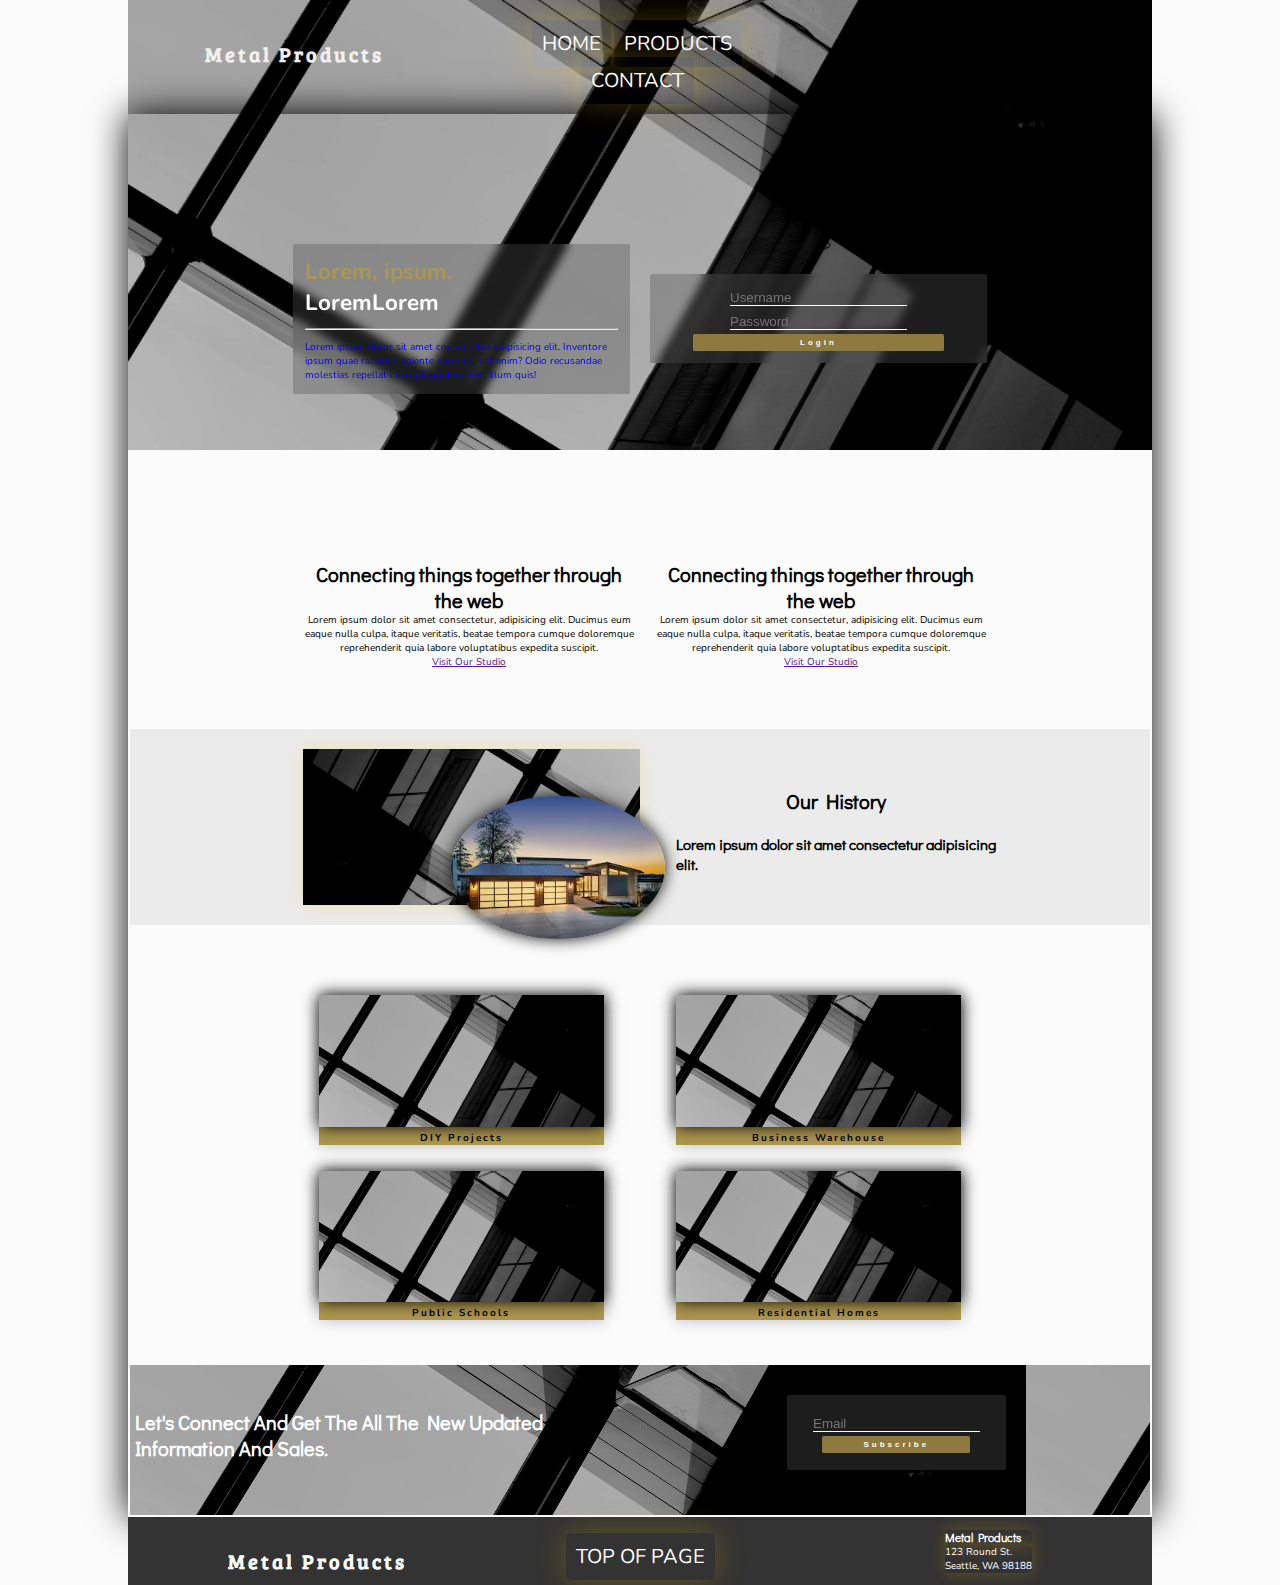
==== commit 5c0cf381: "Responsive Pages" ====
--- a/index.html
+++ b/index.html
@@ -135,7 +135,7 @@
     </main>
     <footer class="main-footer">
         <section class="nav-logo nav-logo-footer">
-          <h3>Metal Products</h3>
+          <h1>Metal Products</h1>
         </section>
         <section>
           <ul class="ul-links">
--- a/style.css
+++ b/style.css
@@ -17,8 +17,11 @@
 html{
     background-color:rgba(247, 247, 247, 0.5);
     max-width: 1900px; 
-}
-
+    min-width: 300px;
+}
+footer{
+    min-width: 300px;
+}
 body {
     font-size: 10px;
     height: 70vh;
@@ -28,7 +31,7 @@
     background-size: cover;
     background-repeat: no-repeat;
     font-family: 'Nunito', sans-serif;
-    min-width: 310px;
+    min-width: 300px;
     margin: 0 auto;
    
 }
@@ -158,8 +161,7 @@
 
 
 .hero-container{
-    /* height: 80vh;
-} */
+
  max-height: 100%;
 }
 
@@ -436,9 +438,10 @@
     grid-template-columns: repeat(3, 1fr);
     color: #ffffff;
     padding: 2em;
-    /* position: relative; */
-    /* bottom: 0; */
-    width: 100%;
+    position: absolute; 
+    bottom: 0;
+    width: 80%;
+
 }
 
 
@@ -448,7 +451,7 @@
 .body-product{
     font-size: 8px;
     height: 100%;
-    width: 100vw;
+    width: 80vw;
     background-color:rgb(151, 146, 146);
     background: url(/images/Login\ Page\ Mobile\ Prototype.png);
     background-size: cover;
@@ -457,7 +460,7 @@
 }
 
 .product-container{
-    width: 80%;
+    width: 60%;
     height: 100%;
     margin: 3em auto;
     padding: 3em;
@@ -533,6 +536,7 @@
 .form-body{
     margin: auto;
     background-image: none;
+
 }
 .form-title {
 	font-weight: 300;
@@ -541,19 +545,23 @@
 }
 
 .out{
-    width: 60%;
-    height: 100%;
+    width: 100%;
+    height: 110%;
+    border: 2px solid transparent;
+    box-shadow: 0 0 3.5em rgba(0, 0, 0, 0.997);
+    margin: 0 auto;
 }
 
 .container {
 	background-color:#b8b8b8;
 	border-radius: 2em;
-    max-width: 100%;
+    max-width: 70%;
+    margin-top: 6em;
 	overflow: hidden;
 	position: relative;
-    height: 70%;
-    top: 15%;
-    left: 20%;
+    height: 60%;
+    top: 0%;
+    left: 0%;
     box-shadow: 0 0 3.5em rgba(0, 0, 0, 0.997);
 
 }
@@ -646,8 +654,6 @@
 	transition: transform 80ms ease-in;
 }
 
-
-
 .btn:active {
 	transform: scale(0.95);
 }
@@ -693,12 +699,17 @@
 
 /* --------------------Media Queries ---- Responsive Development ---------------------- */
 
-/* 
 
 @media only screen and (max-width: 480px) {
+
+    /* nav */
+    .nav-logo{
+        font-size: 0.8em;
+    }
+
     /* hero container */
 
-    /* .hero-container-box{
+    .hero-container-box{
         display: grid;
         grid-template-columns: 1fr;
         grid-template-rows: repeat(2, 1fr);
@@ -706,25 +717,19 @@
         "left"
         "right";
      }
-     .box-left{
-        margin: 4em;
+
+
+     /* main info */
+     .main-about-text{
+        margin-top: 5em;
      }
-     .box-right{
-        margin: 4em;
-     } */
-
-     /* main info */
-     /* .main-about-text{
-        margin-top: 10em;
-     } */
 
      /* history container */
-     /* .main-history-text {
-        position: relative;
-        padding: 7em;
-
-    }
-
+     .main-history{
+         padding: 3em;
+         display: flow-root;
+         padding-bottom: 7em;
+     }
     .history-img{
        display: none;
     }
@@ -734,13 +739,13 @@
 
     .history-text{
         position: absolute;
-        top: 20%;
-        left: 5%;
-        padding-right: 5%;
-    } */
+        top: 0;
+        left: 10%; 
+
+    } 
 
     /* subscribe area */
-/* 
+
     .main-subscribe{
         display: grid;
         grid-template-columns: 1fr;
@@ -750,166 +755,309 @@
         "right";
         position: relative;
         height: 25em;
-    } */
+        align-items: center;
+    } 
+    .section-subject-left{
+        text-align: center;
+    }
+    .ul-links{
+        font-size: 0.5em;
+    }
+    
         /* PRODUCTS PAGE */
-        /* .img-bottom{
+
+        .product-container{
+            width: 60%;
+            height: 100%;
+            margin: 3em auto;
+            padding: 3em;
+            display: grid;
+            grid-template-columns: 1fr;
+            grid-template-rows: repeat(2, 1fr);
+            grid-template-areas: "left" "right";
+            position: relative;
+            border: 2px solid transparent;
+            background: #54545459;
+            border-radius: 2px;
+            backdrop-filter: blur(0.4em);
+        }
+        
+        .sub-left-container, .sub-right-container{
+            box-shadow: 0 0 1.5em rgba(0, 0, 0, 0.997);
+            background-color: #ffffff;
+            margin: auto;
+            padding: 0.5em;
+        }
+        .sub-right-container{
+            grid-area: right;
+            
+        }
+        .sub-left-container{
+            grid-area: left;
+        }
+        .img-bottom{
             position: relative;
         }
         .img-top{
-            max-width: 20%;
+            max-width: 35%;
             position: absolute;
-            top: 12em;
-            left: 10em;
+            top: 20em;
+            left: 12em;
         }
-        .sub-right-container{
-            font-size: 0.6em;
-        }
-        .sub-right-container h3{
-            font-size: 0.9em;
-        } */
-/* }  */
+
+         /* CONTACT ME PAGE */
+         .out{
+            width: 100%;
+            height: 110%;
+            border: 2px solid transparent;
+            box-shadow: 0 0 3.5em rgba(0, 0, 0, 0.997);
+            margin: 0 auto;
+         }
+         .container{
+            max-width: 70%;
+            position: relative;
+            max-height: 50%;
+            top: 10%;
+            left: 5%;
+         }
+
+            /* nav */
+    .nav-logo{
+        font-size: 0.5em;
+    }
+        
+}
 
 @media only screen and (min-width: 481px) and (max-width: 768px) {
-    /* .hero-container, .hero-container-box{
-        height: 95vh;
-        align-items: center;
-    }
-
-    .left{
-        grid-area: left;
-        margin-bottom: 9em;
-       }
-       
-    .right{
-        grid-area: right;
-    } */
-
-
-     /* main info */
-     /* .main-about-text{
-        margin-top: 5em;
-     } */
-
-       /* PRODUCTS PAGE */
-       /* .img-bottom{
-        position: relative;
-    }
-    .img-top{
-        max-width: 20%;
-        position: absolute;
-        top: 21em;
-        left: 14em;
-    }
-    .main-subscribe{
-        height: 8em;
-    } */
-
-}
-
-@media only screen and (min-width: 769px) and (max-width: 1024px) {
-    /* .hero-container, .hero-container-box{
-        height: 95vh;
-        align-items: center;
-
-    } */
-
-    /* .hero-container-box{
+  
+
+    
+
+    /* PRODUCTS PAGE */
+
+    .product-container{
+        width: 60%;
+        height: 100%;
+        margin: 3em auto;
+        padding: 3em;
         display: grid;
         grid-template-columns: 1fr;
         grid-template-rows: repeat(2, 1fr);
-        grid-template-areas:
-        "left"
-        "right";
-        place-items: center;
-        height: 60em;
-     } */
-     /* .left{
+        grid-template-areas: "left" "right";
+        position: relative;
+        border: 2px solid transparent;
+        background: #54545459;
+        border-radius: 2px;
+        backdrop-filter: blur(0.4em);
+    }
+    
+    .sub-left-container, .sub-right-container{
+        box-shadow: 0 0 1.5em rgba(0, 0, 0, 0.997);
+        background-color: #ffffff;
+        margin: auto;
+        padding: 0.5em;
+    }
+    .sub-right-container{
+        grid-area: right;
+        
+    }
+    .sub-left-container{
         grid-area: left;
-        padding: 5em;
-       }
-       
-    .right{
-        grid-area: right;
-        padding: 1em;
-    }
-
-    .right button{
-        margin: 2em;
-        width: 35%;
-    }
-    .box-left{
-        max-width: 90%;
+    }
+       /* PRODUCTS PAGE */
+       .img-bottom{
+        position: relative;
+    }
+    .img-top{
+        max-width: 40%;
+        position: absolute;
+        top: 18em;
+        left: 17em;
+    }
+
+            /* CONTACT ME PAGE */
+            .out{
+                width: 100%;
+                height: 110%;
+                border: 2px solid transparent;
+                box-shadow: 0 0 3.5em rgba(0, 0, 0, 0.997);
+                margin: 0 auto;
+             }
+             .container{
+                max-width: 60%;
+                position: relative;
+                max-height: 50%;
+                top: 10%;
+                left: 10%;
+             }
+
+    
+
+}
+
+@media only screen and (min-width: 769px) and (max-width: 1024px) {
+   
+     /* main info */
+     .main-about-text{
+        margin-top: 10em;
      }
-     .box-right{
-        width: 70%;
-        padding: 2em;
-
-     } */
-     /* main info */
-     /* .main-about-text{
-        margin-top: 5em;
-     } */
-
-     /* PRODUCTS PAGE */
-    /* .img-bottom{
-        position: relative;
-    }
-    .img-top{
-        max-width: 25%;
-        position: absolute;
-        top: 20em;
-        left: 17em;
-    }
+
+
     .main-subscribe{
         height: 10em;
-    } */
-
-
-
-}
-
-/* @media only screen and (min-width: 1025px) and (max-width: 1200px) { */
-    /* HOME PAGE */
-    /* .hero-container, .hero-container-box{
-        height: 95vh;
-        align-items: center;
-
-    }
-
-    .right button{
-        margin: 2em;
-        width: 35%;
-    } */
-
-     /* main info */
-     /* .main-about-text{
-        margin-bottom: 2em;
-     } */
+    } 
 
     /* PRODUCTS PAGE */
-    /* .img-bottom{
+    .img-bottom{
         position: relative;
     }
     .img-top{
         max-width: 25%;
         position: absolute;
         top: 22em;
-        left: 21em;
+        left: 12em;
+    }
+
+         /* CONTACT ME PAGE */
+         .out{
+            width: 100%;
+            height: 120%;
+            border: 2px solid transparent;
+            box-shadow: 0 0 3.5em rgba(0, 0, 0, 0.997);
+            margin: 0 auto;
+         }
+         .container{
+            max-width: 60%;
+            position: relative;
+            max-height: 50%;
+            top: 10%;
+            left: 10%;
+         }
+
+}
+
+ @media only screen and (min-width: 1025px) and (max-width: 1200px) { 
+    body {
+        height: 50vh; 
+        width: 80%;
+       
+    }
+    
+    /* HOME PAGE */
+    .hero-container-box{
+        display: grid;
+        grid-template-columns: repeat(2, 1fr);
+        grid-template-areas: "left right";
+        width: 70%;
+        margin: 0 auto;
+        height: 45vh;
+        align-items: center;
+        /* margin-bottom: 4.4em; */
+     }
+
+     /* main info */
+     .main-about-text{
+        margin-top: 2em;
+     }
+
+
+    
+    /* PRODUCTS PAGE */
+    .img-bottom{
+        position: relative;
+    }
+    .img-top{
+        max-width: 25%;
+        position: absolute;
+        top: 18em;
+        left: 15em;
     }
 
     .section-subject-right{
         margin-top: 2.4em;
     }
-    .history-text,  .inner-about p{
-        font-size: 2em;
-    }
-    .inner-about h1{
-        font-size: 3em;
-    } */
-
-/* } */
-
-/* @media only screen and (min-width: 1201px) { */
+
+     /* CONTACT ME PAGE */
+     .out{
+        width: 100%;
+        height: 180%;
+        border: 2px solid transparent;
+        box-shadow: 0 0 3.5em rgba(0, 0, 0, 0.997);
+        margin: 0 auto;
+     }
+     .container{
+        max-width: 60%;
+        position: relative;
+        max-height: 40%;
+        top: 10%;
+        left: 10%;
+     }
+
+
+ } 
+
+ @media only screen and (min-width: 1201px) { 
+    body {
+        height: 50vh; 
+        width: 80%;
+       
+    }
+    
+    /* HOME PAGE */
+    .hero-container-box{
+        display: grid;
+        grid-template-columns: repeat(2, 1fr);
+        grid-template-areas: "left right";
+        width: 70%;
+        margin: 0 auto;
+        height: 45vh;
+        align-items: center;
+     }
+
+       /* PRODUCTS PAGE */
+    .img-bottom{
+        position: relative;
+    }
+    .img-top{
+        max-width: 25%;
+        position: absolute;
+        top: 18em;
+        left: 19em;
+    }
+
+     /* CONTACT ME PAGE */
+     .out{
+        width: 100%;
+        height: 180%;
+        border: 2px solid transparent;
+        box-shadow: 0 0 3.5em rgba(0, 0, 0, 0.997);
+        margin: 0 auto;
+     }
+     .container{
+        max-width: 60%;
+        position: relative;
+        max-height: 40%;
+        top: 10%;
+        left: 10%;
+     }
+
+
+
+   
+   
+   
+   
+   
+   
+   
+   
+   
+   
+   
+   
+   
+   
+   
     /* .ul-links li a {
         font-size: 2em;
     }
@@ -952,5 +1100,5 @@
    .inner-about h1{
         font-size: 3em;
     } */
-/* } */
-
+ } 
+
